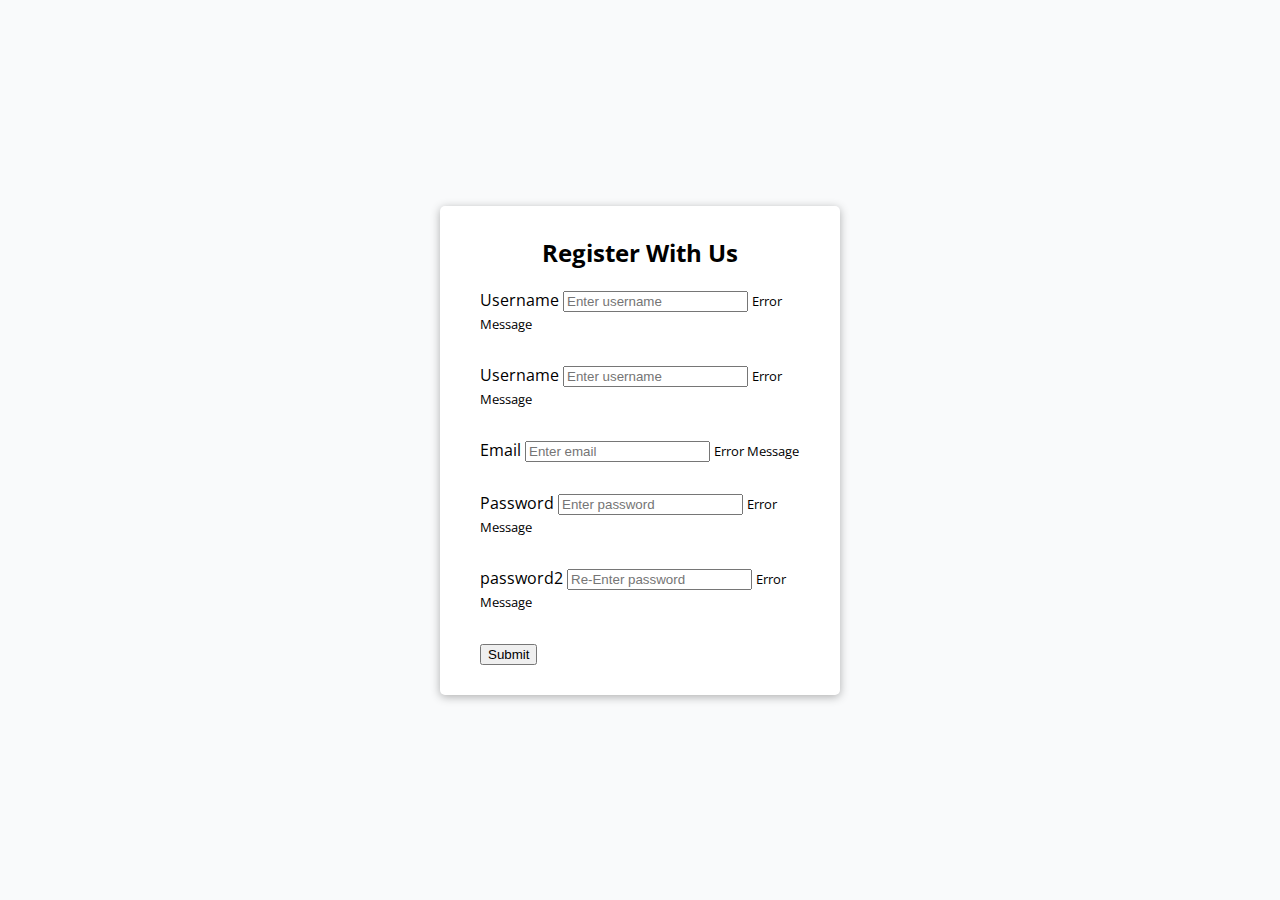
==== form-validator/index.html @ 79549114 "first js20" ====
<!DOCTYPE html>
<html lang="en">
<head>
  <meta charset="UTF-8">
  <meta http-equiv="X-UA-Compatible" content="IE=edge">
  <meta name="viewport" content="width=device-width, initial-scale=1.0">
    <link rel="stylesheet" href="./style.css">
  <title>Form Validator</title>
</head>
<body>
  <div class="container">
    <form id="form" class="form">
      <h2>Register With Us</h2>
    
      <div class="form-control">
        <label for="username">Username</label>
        <input type="text" id="username" placeholder="Enter username">
        <small>Error Message</small>
      </div>
      <div class="form-control">
        <label for="username">Username</label>
        <input type="text" id="username" placeholder="Enter username">
        <small>Error Message</small>
      </div>
      <div class="form-control">
        <label for="email">Email</label>
        <input type="email" id="email" placeholder="Enter email">
        <small>Error Message</small>
      </div>
      <div class="form-control">
        <label for="password">Password</label>
        <input type="password" id="password" placeholder="Enter password">
        <small>Error Message</small>
      </div>
      <div class="form-control">
        <label for="password2">password2</label>
        <input type="text" id="password2" placeholder="Re-Enter password">
        <small>Error Message</small>
      </div>
      <button type="submit">Submit</button>
    </form>

  </div>
  
  <script src="./script.js"></script>
</body>
</html>
---- form-validator/style.css ----
@import url('https://fonts.googleapis.com/css2?family=Open+Sans&display=swap');

* {
  box-sizing: border-box;
}

body {
  background: #f9fafb;
  font-family: 'Open Sans', sans-serif;
  display: flex;
  justify-content: center; /* x horizontal */
  align-items: center; /* y vertical efek jika height di set dulu ,kalau bisa 100vh   */
  min-height: 100vh;
  margin: 0;
}
/* container pmbungkus form */
.container {
  background-color: #fff;
  border-radius: 5px;
  box-shadow: 0 2px 10px rgba(0, 0, 0, 0.3);
  width: 400px;
}
h2 {
  text-align: center;
  margin: 0 0 20px;
}
.form {
  padding: 30px 40px;
}
.form-control {
  margin-bottom: 10px;
  padding-bottom: 20px;
  position: relative; /*ini nanti jadi parent thd eror message
  sbb nanti erro mesage di pasang/dtmpatkan absolute positionnya
  jadi syaratnya parent harus relative.
  
  */
}

/*
4 values margin :top-right-botom-left //searah jarum jam
3 values margin : top right-left bottom
2 values margin :top-botom right-left
1 values all same vaues for whole :top-right-botom-left
*/
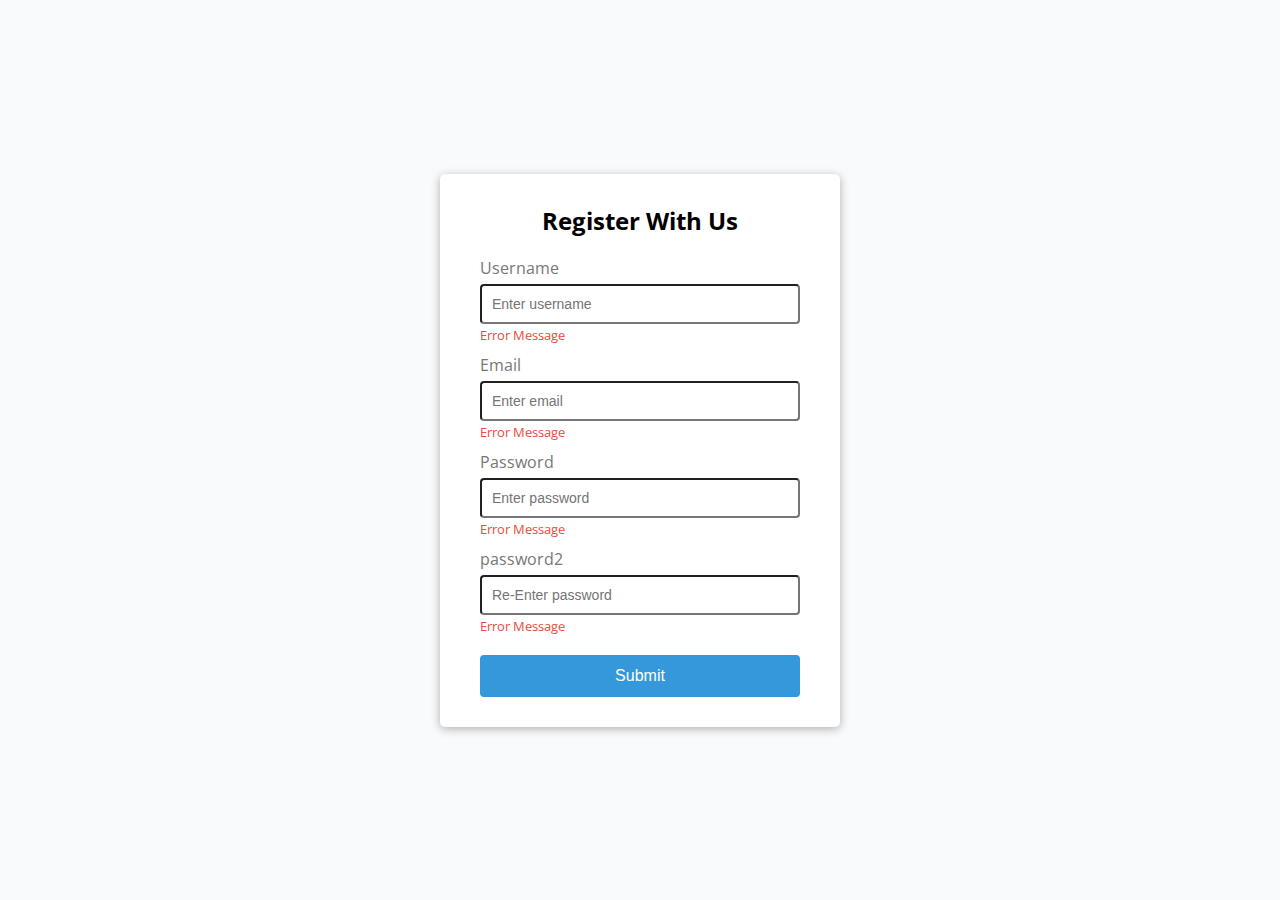
==== commit 30e8eefa: "form validator commit first" ====
--- a/form-validator/index.html
+++ b/form-validator/index.html
@@ -17,12 +17,8 @@
         <input type="text" id="username" placeholder="Enter username">
         <small>Error Message</small>
       </div>
-      <div class="form-control">
-        <label for="username">Username</label>
-        <input type="text" id="username" placeholder="Enter username">
-        <small>Error Message</small>
-      </div>
-      <div class="form-control">
+     
+      <div class="form-control ">
         <label for="email">Email</label>
         <input type="email" id="email" placeholder="Enter email">
         <small>Error Message</small>
--- a/form-validator/style.css
+++ b/form-validator/style.css
@@ -1,4 +1,20 @@
 @import url('https://fonts.googleapis.com/css2?family=Open+Sans&display=swap');
+
+/*
+latarbelakang knapa kok harus buat variable 
+ya karn kita ganti dibagian declare cara buat di buat dibag roo
+nah stlahnya utk var ditulis contoh: --colorCiamik : #7e5436
+manggilnya nati dgn var(--colorCiamik)
+biasanya variable css itu isinya mainColor,secondaryColor,
+error dan success mesage ,textPrimary,textSEcondary etc
+jadi kalau pas mau rubah tinggal rubah di declarasi bikan di smua
+lini di bawah element css jadi tidak cape..
+
+*/
+:root {
+  --success-color: #2ecc71;
+  --error-color: #e74c3c;
+}
 
 * {
   box-sizing: border-box;
@@ -43,3 +59,65 @@
 2 values margin :top-botom right-left
 1 values all same vaues for whole :top-right-botom-left
 */
+/* form control membungkus label dan input 
+ nah kita seting di form control utk success dan errornya 
+ nah anaknya /childnya itu yg dikasih warna berdasarkan status 
+ si parent form-control  conoth dibawah form-control.success input {}
+
+*/
+.form-control label {
+  color: #777;
+  display: block;
+  margin-bottom: 5px;
+}
+.form-control input {
+  display: block;
+  border-radius: 4px;
+  width: 100%; /*nah ini tricknya buat 100% lebar
+   baru pading biar rata dari tepi kedalam  */
+  padding: 10px;
+  font-size: 14px;
+}
+/* kit asengaja buaat outlinenya 0 dan aksih border abu2 */
+/* buat foucus  */
+.form-control input:focus {
+  outline: 0;
+  border-color: #777;
+}
+/*kalau sucess/error ditambah difrom control di html 
+pakai psudo selector after
+*/
+.form-control.success input {
+  border-color: var(--success-color);
+}
+
+.form-control.error input {
+  border-color: var(--error-color);
+}
+
+.form-control small {
+  color: var(--error-color);
+  position: absolute;
+  bottom: 0;
+  left: 0;
+  visibility: hidden;
+  /* beda dgn display:none kalau display none brarti udah pasti hapus
+    kalau visibility dia ada cuman di hide
+  */
+}
+.form-control small {
+  visibility: visible;
+}
+
+.form button {
+  cursor: pointer;
+  background: #3498db;
+  border: 2px solid #3498db;
+  border-radius: 4px;
+  color: #fff;
+  display: block;
+  font-size: 16px;
+  padding: 10px;
+  margin-top: 20px;
+  width: 100%;
+}
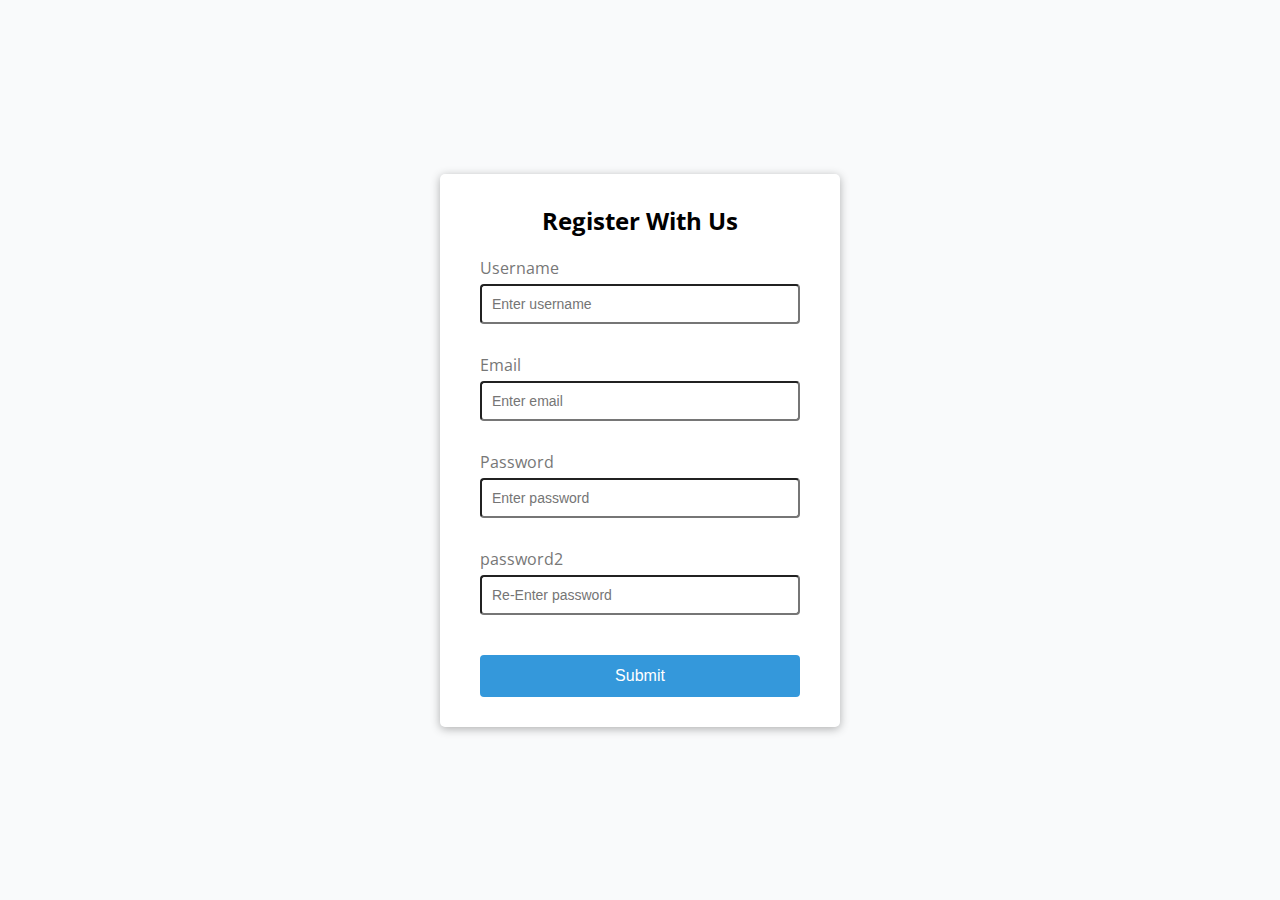
==== commit 52f0695f: "getFieldname" ====
--- a/form-validator/index.html
+++ b/form-validator/index.html
@@ -30,7 +30,7 @@
       </div>
       <div class="form-control">
         <label for="password2">password2</label>
-        <input type="text" id="password2" placeholder="Re-Enter password">
+        <input type="password" id="password2" placeholder="Re-Enter password">
         <small>Error Message</small>
       </div>
       <button type="submit">Submit</button>
--- a/form-validator/style.css
+++ b/form-validator/style.css
@@ -105,7 +105,7 @@
     kalau visibility dia ada cuman di hide
   */
 }
-.form-control small {
+.form-control.error small {
   visibility: visible;
 }
 
